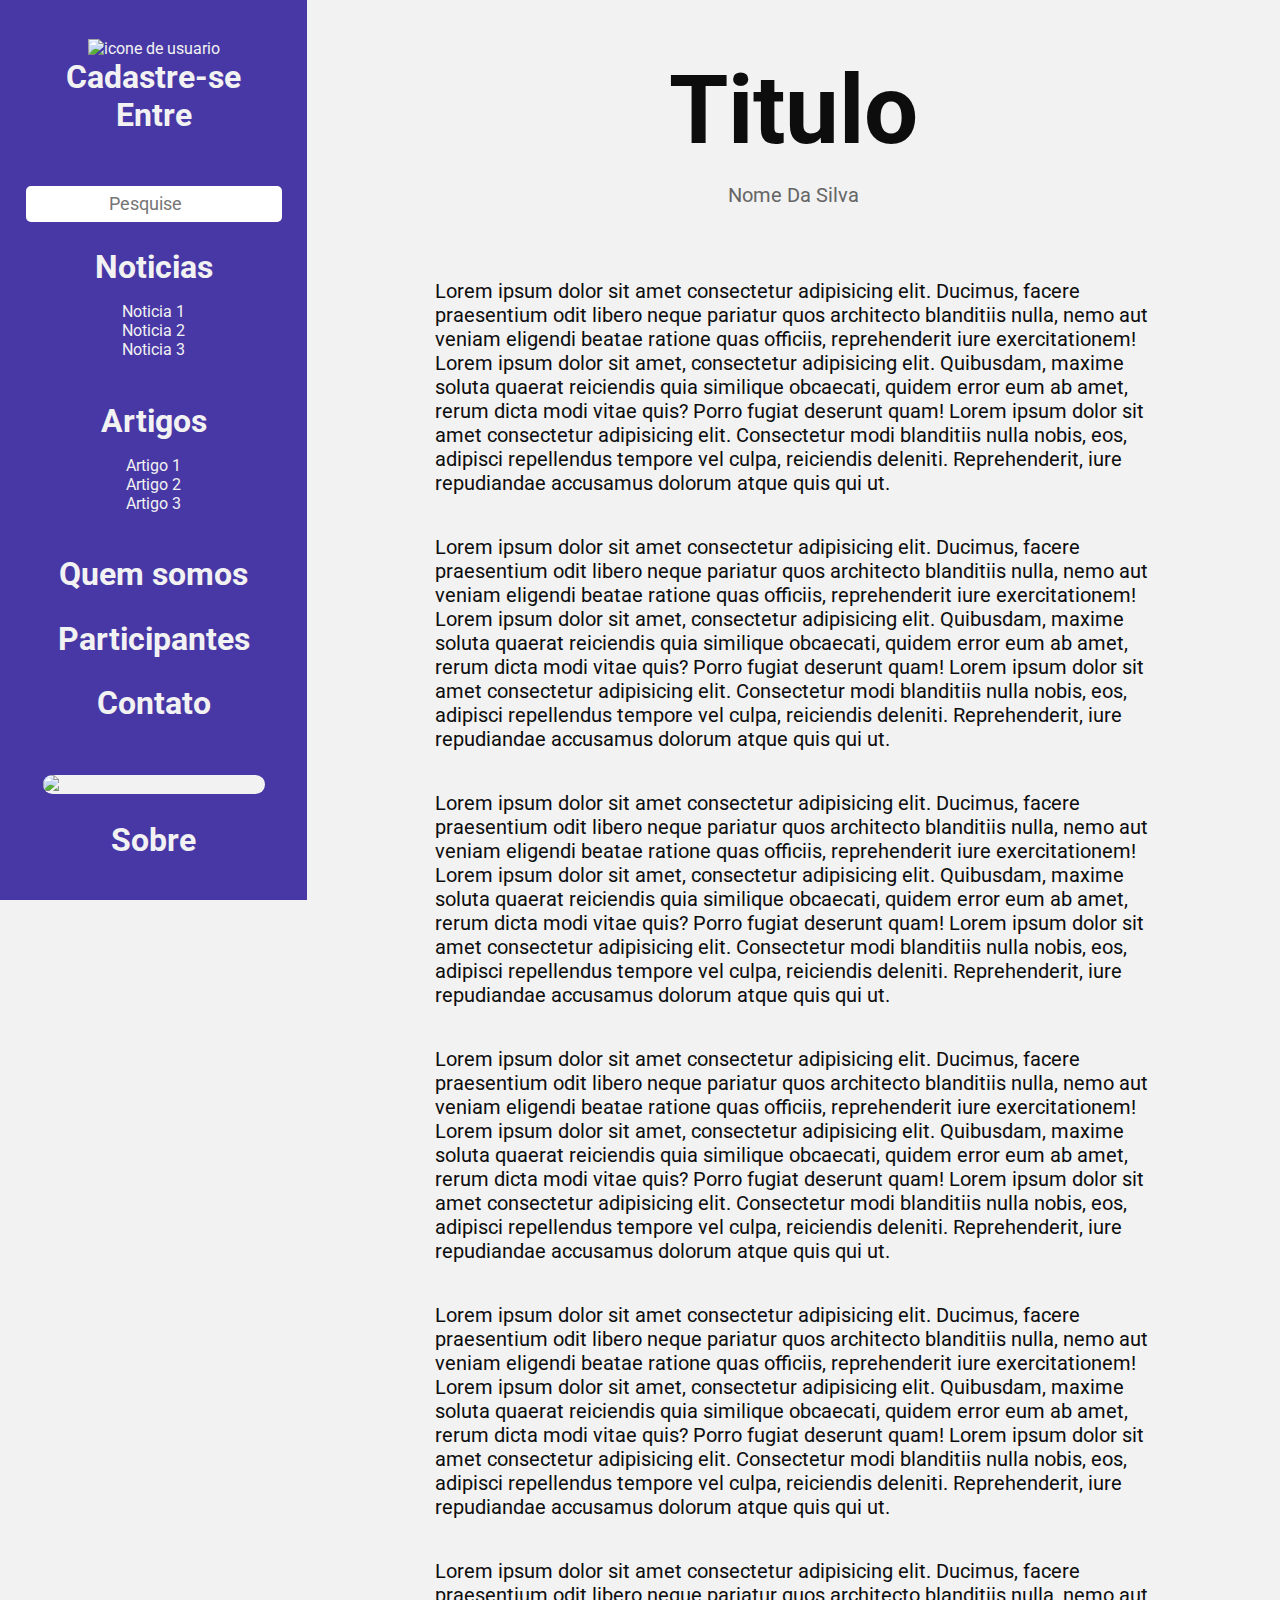
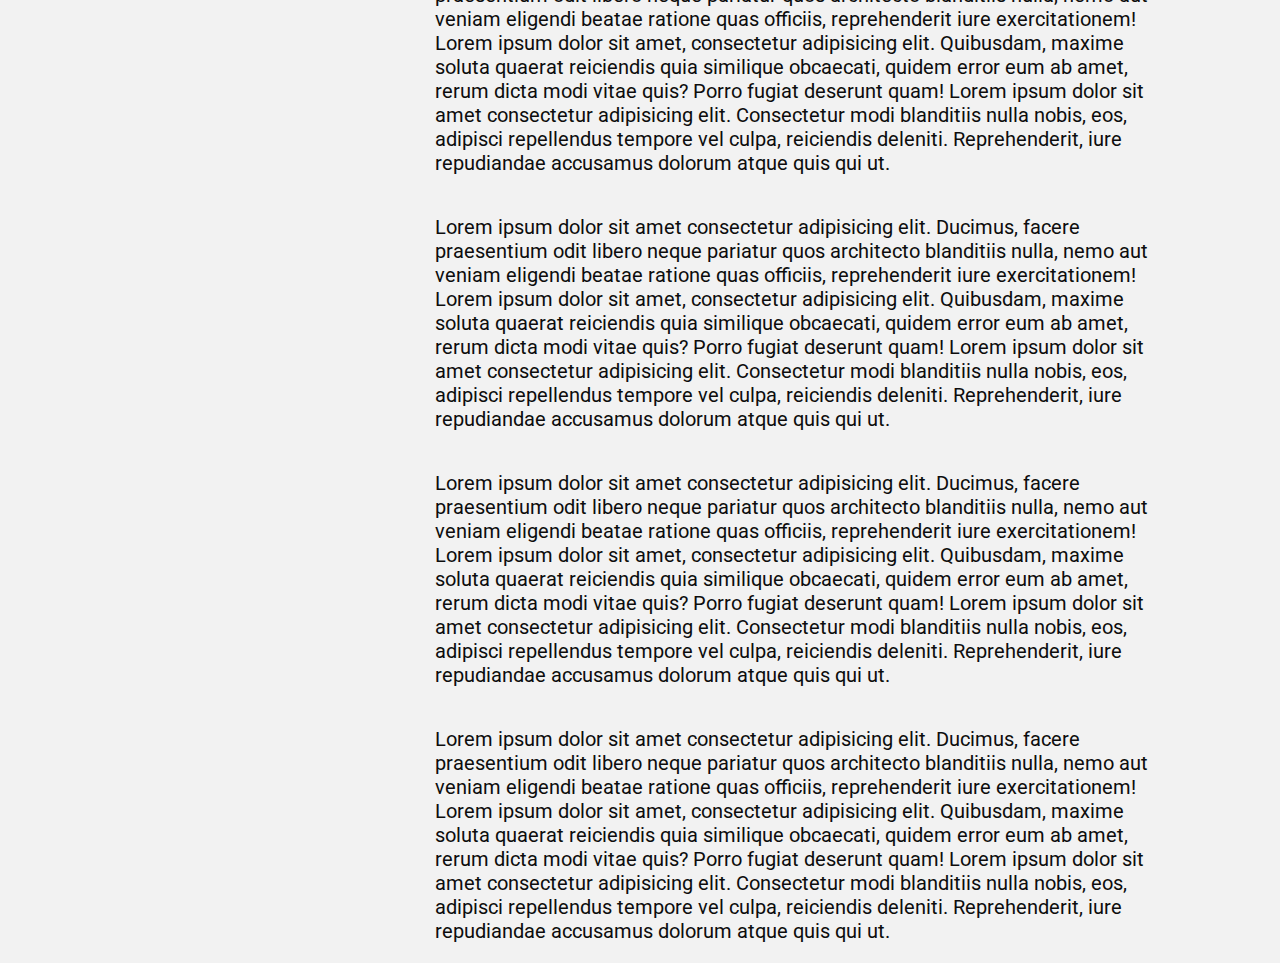
==== index.html @ d00bcc22 "Alterações na pagina inicial" ====
<!DOCTYPE html>
<html lang="pt-br">
<head>
    <meta charset="UTF-8">
    <meta name="viewport" content="width=device-width, initial-scale=1.0">
    <link rel="stylesheet" href="css/style.css">
    <title>Girls in STEM</title>
</head>
<body>

    <nav class="menu">
        <!--Aqui estao as partes relacionadas aos logins-->
        <div class="menu-cadastro">
            <!--esta div tera o icone do usuraio-->
            <a href="perfil.html">
                <img src="img/account.svg" alt="icone de usuario">
            </a>
            <div>
                <a href="cadastro.html" class="menu-titulo">
                    Cadastre-se
                </a>
            </div>
            <div>
                <a href="login.html" class="menu-titulo">
                    Entre
                </a>
            </div>
        </div>

        <div class="menu-pesquisa">
            <input type="search" name="" id="pesquisa" aria-label="Pesquisar" placeholder="Pesquise">
        </div>

        <div>
            <div class="menu-titulo">Noticias</div>
            <ul>
                <li><a href="index.html">Noticia 1</a></li>
                <li><a href="index.html">Noticia 2</a></li>
                <li><a href="index.html">Noticia 3</a></li>
            </ul>
        </div>

        <div>

            <div class="menu-titulo">Artigos</div>

            <ul>
                <li><a href="index.html">Artigo 1</a></li>
                <li><a href="index.html">Artigo 2</a></li>
                <li><a href="index.html">Artigo 3</a></li>
            </ul>
            
        </div>

        <div>
            <a href="quem-somos.html" class="menu-titulo">Quem somos</a>
        </div>

        <div>
            <a href="participantes.html" class="menu-titulo">Participantes</a>
        </div>

        <div>
            <a href="contato.html" class="menu-titulo">Contato</a>
        </div>

        <!--esta div recebera a logo do projeto-->
        <a href="sobre.html" class="menu-logo">
            <div>
                <img src="img/logo_girlsInSTEM_out2024.png" alt="logo do projeto Girls in STEM">
            </div>
            <div class="menu-titulo">Sobre</div>
        </a>
    </nav>

    <!--esta div recebera o conteudo-->
    <div class="conteudo">

        <div class="cont-titulo">
            <h1>Titulo</h1>
            <a href="perfil-autor.html" class="autor">
                <div>
                    <img class="img-subtitulo" src="img/account.svg" alt="">
                </div>
                <p class="nome-autor">Nome Da Silva</p>
            </a>
        </div>

        <p>
                Lorem ipsum dolor sit amet consectetur adipisicing elit. Ducimus, facere praesentium odit libero neque pariatur quos architecto blanditiis nulla, nemo aut veniam eligendi beatae ratione quas officiis, reprehenderit iure exercitationem!
            Lorem ipsum dolor sit amet, consectetur adipisicing elit. Quibusdam, maxime soluta quaerat reiciendis quia similique obcaecati, quidem error eum ab amet, rerum dicta modi vitae quis? Porro fugiat deserunt quam!
            Lorem ipsum dolor sit amet consectetur adipisicing elit. Consectetur modi blanditiis nulla nobis, eos, adipisci repellendus tempore vel culpa, reiciendis deleniti. Reprehenderit, iure repudiandae accusamus dolorum atque quis qui ut.
        </p>
        <p>
                Lorem ipsum dolor sit amet consectetur adipisicing elit. Ducimus, facere praesentium odit libero neque pariatur quos architecto blanditiis nulla, nemo aut veniam eligendi beatae ratione quas officiis, reprehenderit iure exercitationem!
            Lorem ipsum dolor sit amet, consectetur adipisicing elit. Quibusdam, maxime soluta quaerat reiciendis quia similique obcaecati, quidem error eum ab amet, rerum dicta modi vitae quis? Porro fugiat deserunt quam!
            Lorem ipsum dolor sit amet consectetur adipisicing elit. Consectetur modi blanditiis nulla nobis, eos, adipisci repellendus tempore vel culpa, reiciendis deleniti. Reprehenderit, iure repudiandae accusamus dolorum atque quis qui ut.
        </p>
        <p>
            Lorem ipsum dolor sit amet consectetur adipisicing elit. Ducimus, facere praesentium odit libero neque pariatur quos architecto blanditiis nulla, nemo aut veniam eligendi beatae ratione quas officiis, reprehenderit iure exercitationem!
        Lorem ipsum dolor sit amet, consectetur adipisicing elit. Quibusdam, maxime soluta quaerat reiciendis quia similique obcaecati, quidem error eum ab amet, rerum dicta modi vitae quis? Porro fugiat deserunt quam!
        Lorem ipsum dolor sit amet consectetur adipisicing elit. Consectetur modi blanditiis nulla nobis, eos, adipisci repellendus tempore vel culpa, reiciendis deleniti. Reprehenderit, iure repudiandae accusamus dolorum atque quis qui ut.
        </p>
        <p>
            Lorem ipsum dolor sit amet consectetur adipisicing elit. Ducimus, facere praesentium odit libero neque pariatur quos architecto blanditiis nulla, nemo aut veniam eligendi beatae ratione quas officiis, reprehenderit iure exercitationem!
        Lorem ipsum dolor sit amet, consectetur adipisicing elit. Quibusdam, maxime soluta quaerat reiciendis quia similique obcaecati, quidem error eum ab amet, rerum dicta modi vitae quis? Porro fugiat deserunt quam!
        Lorem ipsum dolor sit amet consectetur adipisicing elit. Consectetur modi blanditiis nulla nobis, eos, adipisci repellendus tempore vel culpa, reiciendis deleniti. Reprehenderit, iure repudiandae accusamus dolorum atque quis qui ut.
        </p>
        <p>
            Lorem ipsum dolor sit amet consectetur adipisicing elit. Ducimus, facere praesentium odit libero neque pariatur quos architecto blanditiis nulla, nemo aut veniam eligendi beatae ratione quas officiis, reprehenderit iure exercitationem!
        Lorem ipsum dolor sit amet, consectetur adipisicing elit. Quibusdam, maxime soluta quaerat reiciendis quia similique obcaecati, quidem error eum ab amet, rerum dicta modi vitae quis? Porro fugiat deserunt quam!
        Lorem ipsum dolor sit amet consectetur adipisicing elit. Consectetur modi blanditiis nulla nobis, eos, adipisci repellendus tempore vel culpa, reiciendis deleniti. Reprehenderit, iure repudiandae accusamus dolorum atque quis qui ut.
        </p>
        <p>
            Lorem ipsum dolor sit amet consectetur adipisicing elit. Ducimus, facere praesentium odit libero neque pariatur quos architecto blanditiis nulla, nemo aut veniam eligendi beatae ratione quas officiis, reprehenderit iure exercitationem!
        Lorem ipsum dolor sit amet, consectetur adipisicing elit. Quibusdam, maxime soluta quaerat reiciendis quia similique obcaecati, quidem error eum ab amet, rerum dicta modi vitae quis? Porro fugiat deserunt quam!
        Lorem ipsum dolor sit amet consectetur adipisicing elit. Consectetur modi blanditiis nulla nobis, eos, adipisci repellendus tempore vel culpa, reiciendis deleniti. Reprehenderit, iure repudiandae accusamus dolorum atque quis qui ut.
        </p>
        <p>
            Lorem ipsum dolor sit amet consectetur adipisicing elit. Ducimus, facere praesentium odit libero neque pariatur quos architecto blanditiis nulla, nemo aut veniam eligendi beatae ratione quas officiis, reprehenderit iure exercitationem!
        Lorem ipsum dolor sit amet, consectetur adipisicing elit. Quibusdam, maxime soluta quaerat reiciendis quia similique obcaecati, quidem error eum ab amet, rerum dicta modi vitae quis? Porro fugiat deserunt quam!
        Lorem ipsum dolor sit amet consectetur adipisicing elit. Consectetur modi blanditiis nulla nobis, eos, adipisci repellendus tempore vel culpa, reiciendis deleniti. Reprehenderit, iure repudiandae accusamus dolorum atque quis qui ut.
        </p>
        <p>
            Lorem ipsum dolor sit amet consectetur adipisicing elit. Ducimus, facere praesentium odit libero neque pariatur quos architecto blanditiis nulla, nemo aut veniam eligendi beatae ratione quas officiis, reprehenderit iure exercitationem!
        Lorem ipsum dolor sit amet, consectetur adipisicing elit. Quibusdam, maxime soluta quaerat reiciendis quia similique obcaecati, quidem error eum ab amet, rerum dicta modi vitae quis? Porro fugiat deserunt quam!
        Lorem ipsum dolor sit amet consectetur adipisicing elit. Consectetur modi blanditiis nulla nobis, eos, adipisci repellendus tempore vel culpa, reiciendis deleniti. Reprehenderit, iure repudiandae accusamus dolorum atque quis qui ut.
        </p>
        <p>
            Lorem ipsum dolor sit amet consectetur adipisicing elit. Ducimus, facere praesentium odit libero neque pariatur quos architecto blanditiis nulla, nemo aut veniam eligendi beatae ratione quas officiis, reprehenderit iure exercitationem!
        Lorem ipsum dolor sit amet, consectetur adipisicing elit. Quibusdam, maxime soluta quaerat reiciendis quia similique obcaecati, quidem error eum ab amet, rerum dicta modi vitae quis? Porro fugiat deserunt quam!
        Lorem ipsum dolor sit amet consectetur adipisicing elit. Consectetur modi blanditiis nulla nobis, eos, adipisci repellendus tempore vel culpa, reiciendis deleniti. Reprehenderit, iure repudiandae accusamus dolorum atque quis qui ut.
        </p>
        
    </div>

</body>
</html>
---- css/style.css ----
@import url('https://fonts.googleapis.com/css2?family=Roboto:ital,wght@0,100;0,300;0,400;0,500;0,700;0,900;1,100;1,300;1,400;1,500;1,700;1,900&display=swap');

* {
    font-family: 'Roboto', sans-serif;
    text-align: center;
}

html {
    height: 100%;
    width: 100%;
}

body {
    display: flex;
    margin: 0;
    background-color: #F2F2F2;
}

a, a:link, a:visited, a:active {
    text-decoration: none;
}

a:visited {
    color: black;
}

nav li {
    list-style: none;
}

.menu {
    background-color: #4738A6;
    color: #F2F2F2;
    display: flex;
    flex-direction: column;
    flex: 0.5;
    justify-content: space-around;
    font-size: 16px;
    position: sticky;
    position: -webkit-sticky;
    top: 0;
    height: 100vh;
    width: 20vw;
    padding: 0 2vw;
}

.menu a{
    color: #F2F2F2;
}

.menu ul {
    padding: 0;
}

.menu-cadastro a img{
    width: 4vw;
    height: 4vw;
}

.menu-titulo {
    font-weight: bold;
    font-size: 32px;
    margin-bottom: 0.2vw;
}

.menu-subtitulo {
    font-weight: bold;
    font-size: 18px;
}

.menu-pesquisa  #pesquisa{
    border-radius: 5px;
    border: 0;
    padding: 18px 12px;
    font-size: 18px;
    height: 0.5vh;
    width: 20vw;
}

.menu-cadastro {
    margin: 2vw 0;
}

.menu-logo{
    margin: 2vw 0;
}

.menu-logo img {
    width: 16vw;
    height: auto;
    margin-bottom: 3vh;
    background-color: #f2f2f2;
    border-top-left-radius: 15px;
    border-top-right-radius: 15px;
    border-bottom-left-radius: 15px;
    border-bottom-right-radius: 15px;
}

.conteudo {
    display: flex;
    flex-direction: column;
    flex: 3;
    margin: 0 10vw;
    background-color: #F2F2F2;
    color: #0D0D0D;
}

.conteudo p {
    font-size: 20px;
    text-align: left;
}

.conteudo ul {
    margin: 0;
}

.conteudo ul li {
    font-size: 20px;
    text-align: left;
}

.cont-titulo {
    margin-top: 6vh;
    margin-bottom: 4vh;
    font-size: 48px;
}

.cont-titulo h1 {
    margin: 0;
}

.cont-subtitulo {
    font-size: 32px;
    margin-top: 3vh;
    margin-bottom: 2vh;
}

.cont-img {
    width: 50vw;
    height: auto;
}

.autor {
    display: flex;
    flex-direction: row;
    justify-content: center;
    color: #656565;
}

.autor a, .autor a:link, .autor a:visited, .autor a:active {
    text-decoration: none;
    color: #656565;
}

.nome-autor {
    margin: auto 0;
}
.img-subtitulo {
    margin: 0;
    width: 32px;
    height: auto;
}

.lista-participantes {
    display: flex;
    justify-content: center;
}

.lista-participantes ul {
    display: grid;
    grid-template-columns: repeat(2,1fr);
    list-style-type: none;
    padding: 0;
}

.lista-participantes ul li {
    display: flex;
    margin: 2vh 2vw;
}

.lista-participantes-texto {
    margin: auto;
}

.lista-participantes-nome {
    font-size: 32px;
    font-weight: 500;
}

.lista-participantes-ocupacao {
    font-size: 20px;
    text-align: left;
    color: #656565;
}

.lista-participantes-img {
    width: 150px;
    height: auto;
}

.lista-participantes-img-crop {
    width: 150px;
    height: 150px;
    overflow: hidden;
    border-radius: 10%;
    margin: 1vw 2vw;
}

.img-perfil {
    width: 500px;
    height: auto;
}

.img-perfil-crop {
    width: 500px;
    height: 500px;
    overflow: hidden;
    border-radius: 10%;
    margin: 5vh auto;
}

.perfil-titulo {
    margin-top: 6vh;
    margin-bottom: 4vh;
    font-size: 32px;
}

.perfil-titulo h1 {
    margin: 0;
}

.lista-salvos {
    display: flex;
    flex-direction: column;
    margin-bottom: 40px;
}

.lista-salvos ul {
    display: grid;
    text-align: center;
    justify-self: center;
    grid-template-columns: repeat(2,1fr);
    list-style-type: none;
    padding: 0;
}

.lista-salvos ul li {
    background-color: #B9B9B9;
    border-radius: 30px;
    margin: 0 2vw ;
}

.lista-salvos ul li ul {
    grid-template-columns: repeat(1,1fr);
    list-style-type: disc;
    margin: 24px 0;
}

.lista-salvos ul li ul li {
    margin: 10px 40px;
}

.lista-salvos h2 {
    font-weight: 500;
    margin-top: 0;
}
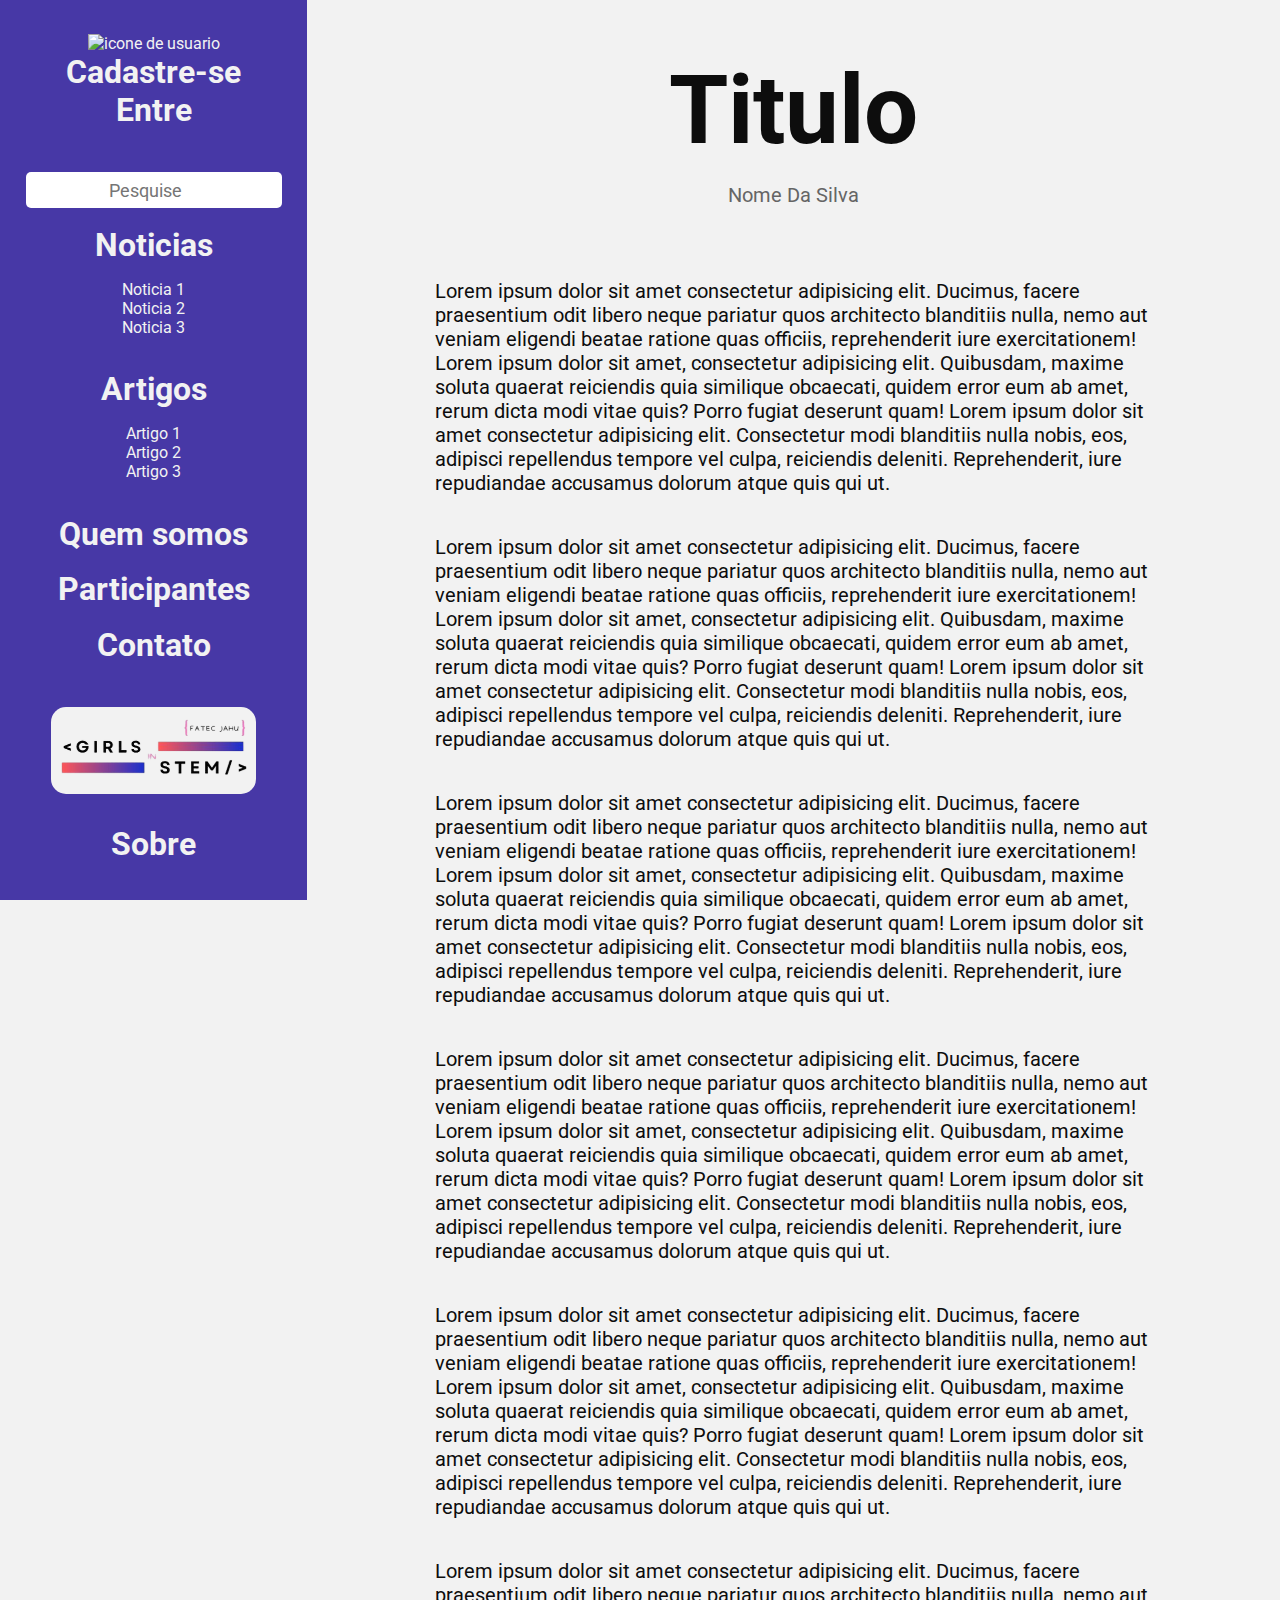
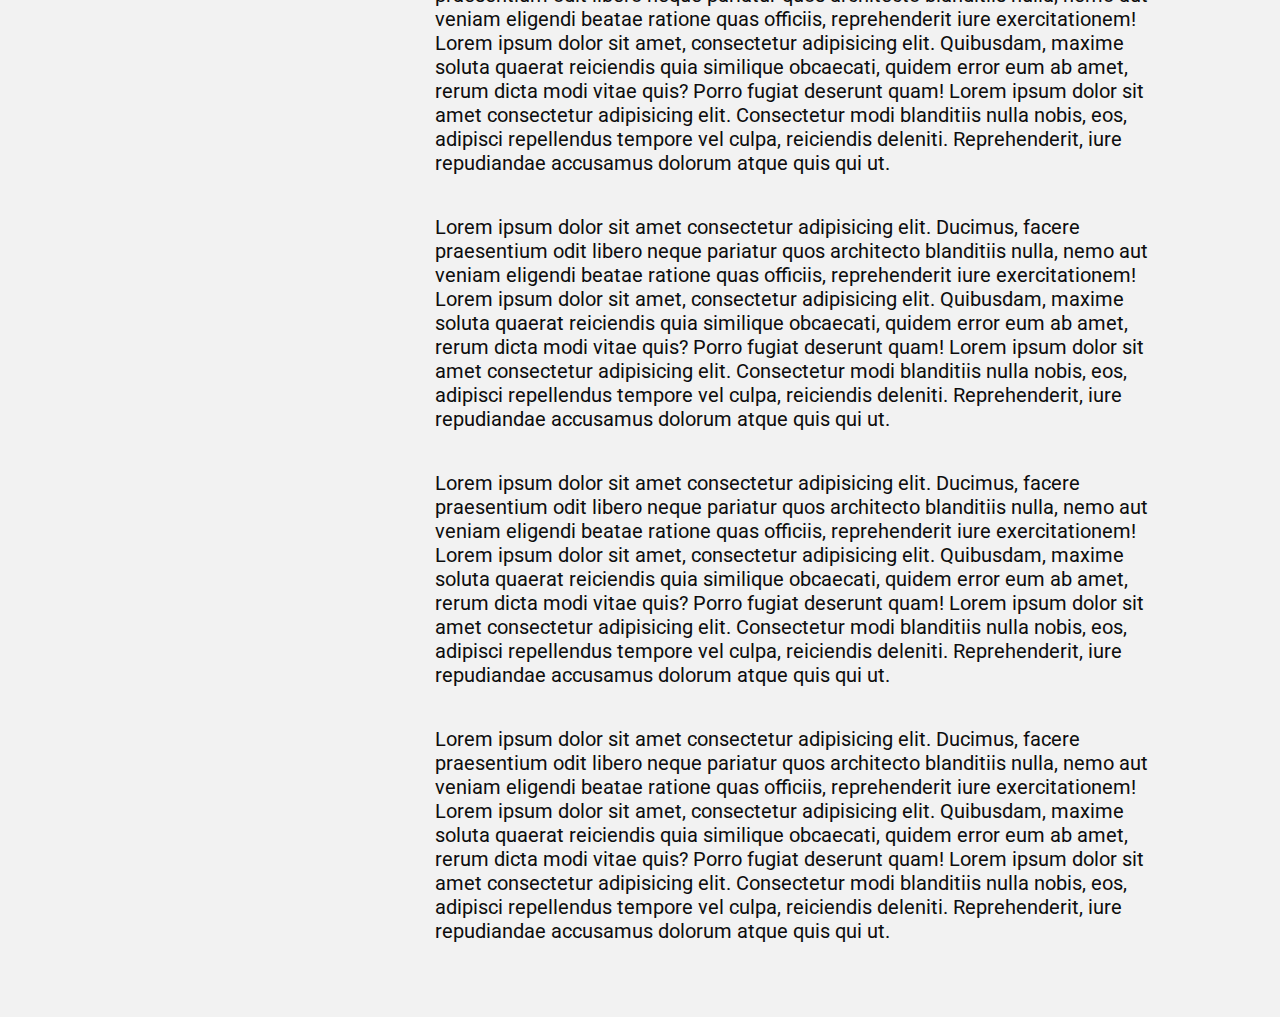
==== commit 0cc9a3b7: "Ajustes a pagina index" ====
--- a/index.html
+++ b/index.html
@@ -16,12 +16,12 @@
                 <img src="img/account.svg" alt="icone de usuario">
             </a>
             <div>
-                <a href="cadastro.html" class="menu-titulo">
+                <a href="forms/cadastro.html" class="menu-titulo">
                     Cadastre-se
                 </a>
             </div>
             <div>
-                <a href="login.html" class="menu-titulo">
+                <a href="forms/login.html" class="menu-titulo">
                     Entre
                 </a>
             </div>
@@ -61,7 +61,7 @@
         </div>
 
         <div>
-            <a href="contato.html" class="menu-titulo">Contato</a>
+            <a href="forms/contato.html" class="menu-titulo">Contato</a>
         </div>
 
         <!--esta div recebera a logo do projeto-->
--- a/css/style.css
+++ b/css/style.css
@@ -103,6 +103,7 @@
     margin: 0 10vw;
     background-color: #F2F2F2;
     color: #0D0D0D;
+    margin-bottom: 6vh;
 }
 
 .conteudo p {
@@ -263,4 +264,103 @@
 .lista-salvos h2 {
     font-weight: 500;
     margin-top: 0;
+}
+
+.QS-card {
+    display: flex;
+}
+
+.QS-card-img {
+    width: 200px;
+    height: auto;
+}
+
+.QS-card-img-crop {
+    width: 200px;
+    height: 200px;
+    overflow: hidden;
+    border-radius: 10%;
+    margin: 6vh;
+}
+
+.QS-card-text {
+    margin: auto;
+    margin-left: 0;
+}
+
+.QS-card-text-nome {
+    font-size: 48px;
+    font-weight: 500;
+}
+
+.QS-card-text-ocupacao {
+    font-size: 24px;
+    text-align: left;
+    color: #656565;
+    margin-left: 1px;
+}
+
+.formulario{
+    background-color: #4738A6;
+    color: #0D0D0D;
+    display: flex;
+    width: 100vw;
+    height: 100vh;
+}
+
+.formulario-titulo {
+    font-size: 64px;
+    font-weight: bolder;
+}
+
+.formulario label, .formulario input {
+    display: block;
+    text-align: left;
+    font-size: 24px;
+}
+
+.formulario input {
+    background-color: #B9B9B9;
+    border: 0;
+    border-radius: 10px;
+    min-width: 30vw;
+}
+
+.formulario-conjunto {
+    margin: 1vw 2vw;
+}
+
+.formulario-bloco {
+    background-color: #f2f2f2;
+    margin: auto;
+    padding: 3vw;
+    border-radius: 15px;
+}
+
+#formulario-contato-msg {
+    min-height: 20vh;
+}
+
+.formulario button {
+    font-size: 24px;
+    font-weight: bolder;
+    background-color: #4738A6;
+    color: #F2F2F2;
+    border: 4px solid #4738A6;
+    border-radius: 10px;
+    padding: 10px 40px;
+}
+
+.formulario button:hover{
+    background-color: #F2F2F2;
+    color: #4738A6;
+    border: 4px solid #4738A6;
+    border-radius: 10px;
+}
+
+.formulario-botoes {
+    display: flex;
+    justify-content: space-between;
+    padding: 0 2vw;
+    margin-top: 2vw;
 }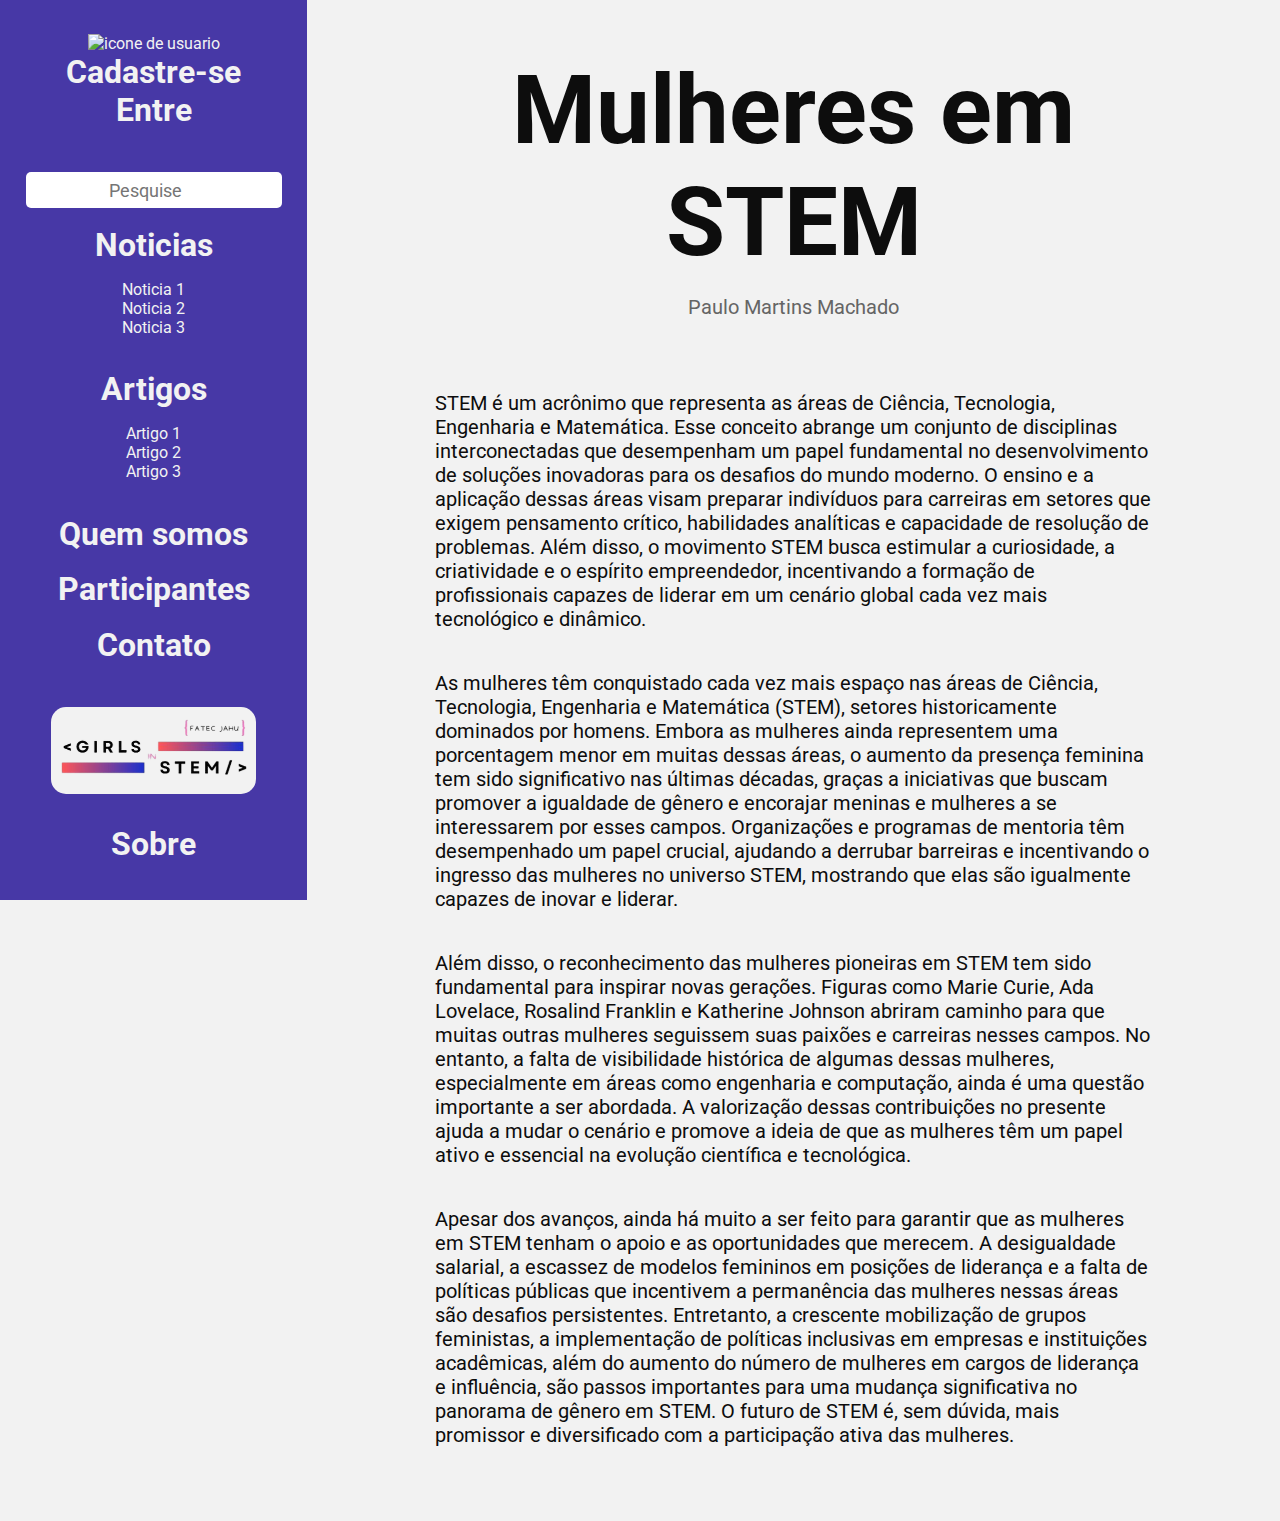
==== commit 88c9781b: "revisado texto da pagina index" ====
--- a/index.html
+++ b/index.html
@@ -77,61 +77,29 @@
     <div class="conteudo">
 
         <div class="cont-titulo">
-            <h1>Titulo</h1>
+            <h1>Mulheres em STEM</h1>
             <a href="perfil-autor.html" class="autor">
                 <div>
                     <img class="img-subtitulo" src="img/account.svg" alt="">
                 </div>
-                <p class="nome-autor">Nome Da Silva</p>
+                <p class="nome-autor">Paulo Martins Machado</p>
             </a>
         </div>
 
         <p>
-                Lorem ipsum dolor sit amet consectetur adipisicing elit. Ducimus, facere praesentium odit libero neque pariatur quos architecto blanditiis nulla, nemo aut veniam eligendi beatae ratione quas officiis, reprehenderit iure exercitationem!
-            Lorem ipsum dolor sit amet, consectetur adipisicing elit. Quibusdam, maxime soluta quaerat reiciendis quia similique obcaecati, quidem error eum ab amet, rerum dicta modi vitae quis? Porro fugiat deserunt quam!
-            Lorem ipsum dolor sit amet consectetur adipisicing elit. Consectetur modi blanditiis nulla nobis, eos, adipisci repellendus tempore vel culpa, reiciendis deleniti. Reprehenderit, iure repudiandae accusamus dolorum atque quis qui ut.
+            STEM é um acrônimo que representa as áreas de Ciência, Tecnologia, Engenharia e Matemática. Esse conceito abrange um conjunto de disciplinas interconectadas que desempenham um papel fundamental no desenvolvimento de soluções inovadoras para os desafios do mundo moderno.
+            O ensino e a aplicação dessas áreas visam preparar indivíduos para carreiras em setores que exigem pensamento crítico, habilidades analíticas e capacidade de resolução de problemas.
+            Além disso, o movimento STEM busca estimular a curiosidade, a criatividade e o espírito empreendedor, incentivando a formação de profissionais capazes de liderar em um cenário global cada vez mais tecnológico e dinâmico.
         </p>
         <p>
-                Lorem ipsum dolor sit amet consectetur adipisicing elit. Ducimus, facere praesentium odit libero neque pariatur quos architecto blanditiis nulla, nemo aut veniam eligendi beatae ratione quas officiis, reprehenderit iure exercitationem!
-            Lorem ipsum dolor sit amet, consectetur adipisicing elit. Quibusdam, maxime soluta quaerat reiciendis quia similique obcaecati, quidem error eum ab amet, rerum dicta modi vitae quis? Porro fugiat deserunt quam!
-            Lorem ipsum dolor sit amet consectetur adipisicing elit. Consectetur modi blanditiis nulla nobis, eos, adipisci repellendus tempore vel culpa, reiciendis deleniti. Reprehenderit, iure repudiandae accusamus dolorum atque quis qui ut.
+            As mulheres têm conquistado cada vez mais espaço nas áreas de Ciência, Tecnologia, Engenharia e Matemática (STEM), setores historicamente dominados por homens. Embora as mulheres ainda representem uma porcentagem menor em muitas dessas áreas, o aumento da presença feminina tem sido significativo nas últimas décadas, graças a iniciativas que buscam promover a igualdade de gênero e encorajar meninas e mulheres a se interessarem por esses campos. Organizações e programas de mentoria têm desempenhado um papel crucial, ajudando a derrubar barreiras e incentivando o ingresso das mulheres no universo STEM, mostrando que elas são igualmente capazes de inovar e liderar.
         </p>
         <p>
-            Lorem ipsum dolor sit amet consectetur adipisicing elit. Ducimus, facere praesentium odit libero neque pariatur quos architecto blanditiis nulla, nemo aut veniam eligendi beatae ratione quas officiis, reprehenderit iure exercitationem!
-        Lorem ipsum dolor sit amet, consectetur adipisicing elit. Quibusdam, maxime soluta quaerat reiciendis quia similique obcaecati, quidem error eum ab amet, rerum dicta modi vitae quis? Porro fugiat deserunt quam!
-        Lorem ipsum dolor sit amet consectetur adipisicing elit. Consectetur modi blanditiis nulla nobis, eos, adipisci repellendus tempore vel culpa, reiciendis deleniti. Reprehenderit, iure repudiandae accusamus dolorum atque quis qui ut.
+            Além disso, o reconhecimento das mulheres pioneiras em STEM tem sido fundamental para inspirar novas gerações. Figuras como Marie Curie, Ada Lovelace, Rosalind Franklin e Katherine Johnson abriram caminho para que muitas outras mulheres seguissem suas paixões e carreiras nesses campos. No entanto, a falta de visibilidade histórica de algumas dessas mulheres, especialmente em áreas como engenharia e computação, ainda é uma questão importante a ser abordada. A valorização dessas contribuições no presente ajuda a mudar o cenário e promove a ideia de que as mulheres têm um papel ativo e essencial na evolução científica e tecnológica.
         </p>
         <p>
-            Lorem ipsum dolor sit amet consectetur adipisicing elit. Ducimus, facere praesentium odit libero neque pariatur quos architecto blanditiis nulla, nemo aut veniam eligendi beatae ratione quas officiis, reprehenderit iure exercitationem!
-        Lorem ipsum dolor sit amet, consectetur adipisicing elit. Quibusdam, maxime soluta quaerat reiciendis quia similique obcaecati, quidem error eum ab amet, rerum dicta modi vitae quis? Porro fugiat deserunt quam!
-        Lorem ipsum dolor sit amet consectetur adipisicing elit. Consectetur modi blanditiis nulla nobis, eos, adipisci repellendus tempore vel culpa, reiciendis deleniti. Reprehenderit, iure repudiandae accusamus dolorum atque quis qui ut.
-        </p>
-        <p>
-            Lorem ipsum dolor sit amet consectetur adipisicing elit. Ducimus, facere praesentium odit libero neque pariatur quos architecto blanditiis nulla, nemo aut veniam eligendi beatae ratione quas officiis, reprehenderit iure exercitationem!
-        Lorem ipsum dolor sit amet, consectetur adipisicing elit. Quibusdam, maxime soluta quaerat reiciendis quia similique obcaecati, quidem error eum ab amet, rerum dicta modi vitae quis? Porro fugiat deserunt quam!
-        Lorem ipsum dolor sit amet consectetur adipisicing elit. Consectetur modi blanditiis nulla nobis, eos, adipisci repellendus tempore vel culpa, reiciendis deleniti. Reprehenderit, iure repudiandae accusamus dolorum atque quis qui ut.
-        </p>
-        <p>
-            Lorem ipsum dolor sit amet consectetur adipisicing elit. Ducimus, facere praesentium odit libero neque pariatur quos architecto blanditiis nulla, nemo aut veniam eligendi beatae ratione quas officiis, reprehenderit iure exercitationem!
-        Lorem ipsum dolor sit amet, consectetur adipisicing elit. Quibusdam, maxime soluta quaerat reiciendis quia similique obcaecati, quidem error eum ab amet, rerum dicta modi vitae quis? Porro fugiat deserunt quam!
-        Lorem ipsum dolor sit amet consectetur adipisicing elit. Consectetur modi blanditiis nulla nobis, eos, adipisci repellendus tempore vel culpa, reiciendis deleniti. Reprehenderit, iure repudiandae accusamus dolorum atque quis qui ut.
-        </p>
-        <p>
-            Lorem ipsum dolor sit amet consectetur adipisicing elit. Ducimus, facere praesentium odit libero neque pariatur quos architecto blanditiis nulla, nemo aut veniam eligendi beatae ratione quas officiis, reprehenderit iure exercitationem!
-        Lorem ipsum dolor sit amet, consectetur adipisicing elit. Quibusdam, maxime soluta quaerat reiciendis quia similique obcaecati, quidem error eum ab amet, rerum dicta modi vitae quis? Porro fugiat deserunt quam!
-        Lorem ipsum dolor sit amet consectetur adipisicing elit. Consectetur modi blanditiis nulla nobis, eos, adipisci repellendus tempore vel culpa, reiciendis deleniti. Reprehenderit, iure repudiandae accusamus dolorum atque quis qui ut.
-        </p>
-        <p>
-            Lorem ipsum dolor sit amet consectetur adipisicing elit. Ducimus, facere praesentium odit libero neque pariatur quos architecto blanditiis nulla, nemo aut veniam eligendi beatae ratione quas officiis, reprehenderit iure exercitationem!
-        Lorem ipsum dolor sit amet, consectetur adipisicing elit. Quibusdam, maxime soluta quaerat reiciendis quia similique obcaecati, quidem error eum ab amet, rerum dicta modi vitae quis? Porro fugiat deserunt quam!
-        Lorem ipsum dolor sit amet consectetur adipisicing elit. Consectetur modi blanditiis nulla nobis, eos, adipisci repellendus tempore vel culpa, reiciendis deleniti. Reprehenderit, iure repudiandae accusamus dolorum atque quis qui ut.
-        </p>
-        <p>
-            Lorem ipsum dolor sit amet consectetur adipisicing elit. Ducimus, facere praesentium odit libero neque pariatur quos architecto blanditiis nulla, nemo aut veniam eligendi beatae ratione quas officiis, reprehenderit iure exercitationem!
-        Lorem ipsum dolor sit amet, consectetur adipisicing elit. Quibusdam, maxime soluta quaerat reiciendis quia similique obcaecati, quidem error eum ab amet, rerum dicta modi vitae quis? Porro fugiat deserunt quam!
-        Lorem ipsum dolor sit amet consectetur adipisicing elit. Consectetur modi blanditiis nulla nobis, eos, adipisci repellendus tempore vel culpa, reiciendis deleniti. Reprehenderit, iure repudiandae accusamus dolorum atque quis qui ut.
-        </p>
-        
+            Apesar dos avanços, ainda há muito a ser feito para garantir que as mulheres em STEM tenham o apoio e as oportunidades que merecem. A desigualdade salarial, a escassez de modelos femininos em posições de liderança e a falta de políticas públicas que incentivem a permanência das mulheres nessas áreas são desafios persistentes. Entretanto, a crescente mobilização de grupos feministas, a implementação de políticas inclusivas em empresas e instituições acadêmicas, além do aumento do número de mulheres em cargos de liderança e influência, são passos importantes para uma mudança significativa no panorama de gênero em STEM. O futuro de STEM é, sem dúvida, mais promissor e diversificado com a participação ativa das mulheres.
+        </p>        
     </div>
 
 </body>
